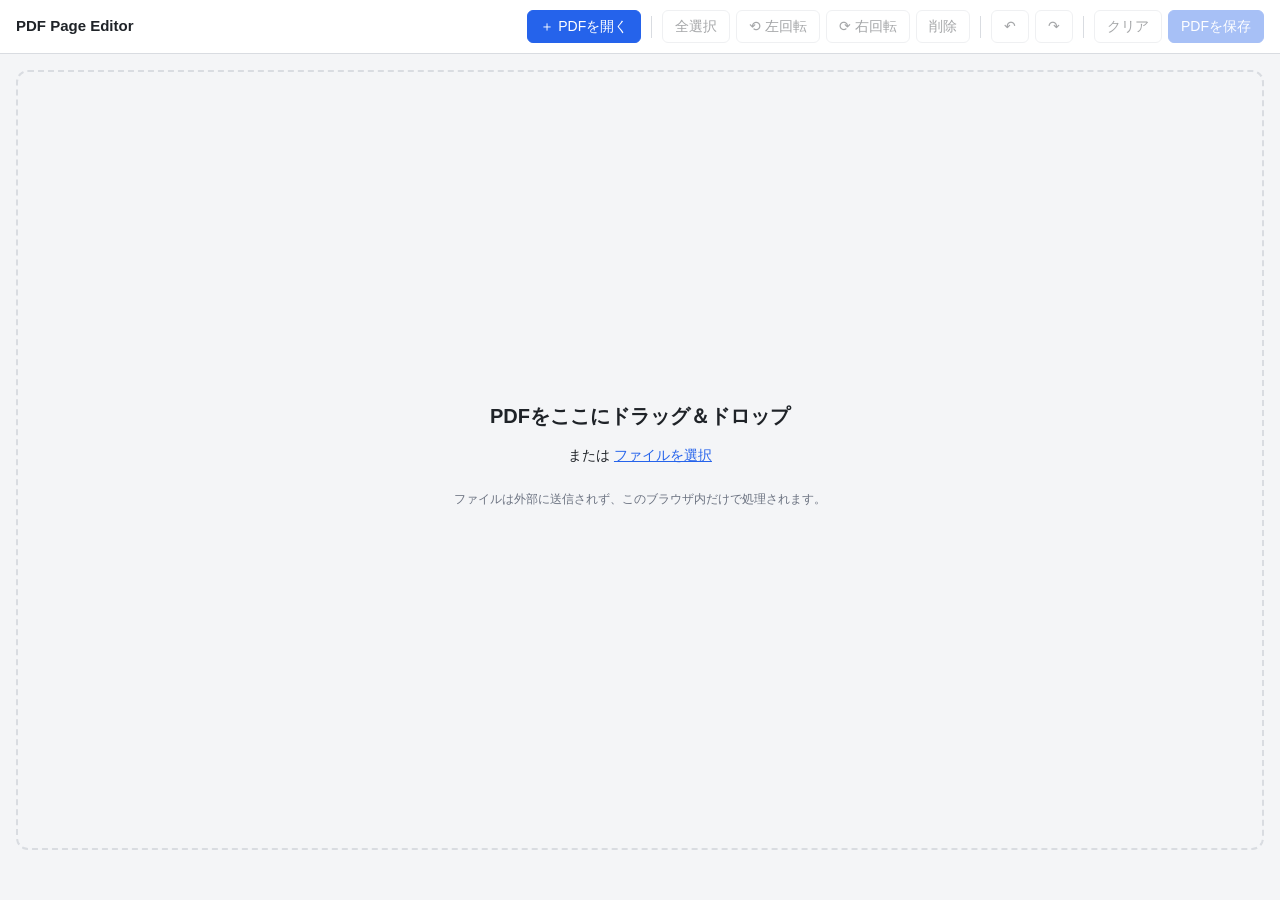
==== editor.html @ 8ceba5fd "Initial commit: PDF Page Editor Chrome extension Co-Authored-By: Claude Opus 5.5 <noreply@anthropic." ====
<!doctype html>
<html lang="ja">
<head>
  <meta charset="utf-8">
  <meta name="viewport" content="width=device-width, initial-scale=1">
  <title>PDF Page Editor</title>
  <link rel="icon" href="icons/icon48.png">
  <link rel="stylesheet" href="editor.css">
</head>
<body>
  <header class="toolbar">
    <div class="brand">PDF Page Editor</div>
    <div class="actions">
      <button id="btn-add" class="primary" title="PDFを開く / 末尾に追加して結合">＋ PDFを追加</button>
      <span class="sep"></span>
      <button id="btn-select-all" title="すべて選択 (⌘/Ctrl+A)">全選択</button>
      <button id="btn-rotate-left" title="選択ページを左に90°回転" disabled>⟲ 左回転</button>
      <button id="btn-rotate-right" title="選択ページを右に90°回転" disabled>⟳ 右回転</button>
      <button id="btn-delete" class="danger" title="選択ページを削除 (Delete)" disabled>削除</button>
      <span class="sep"></span>
      <button id="btn-undo" title="元に戻す (⌘/Ctrl+Z)" disabled>↶</button>
      <button id="btn-redo" title="やり直す (⌘/Ctrl+Shift+Z)" disabled>↷</button>
      <span class="sep"></span>
      <button id="btn-reset" title="すべて閉じて最初から">クリア</button>
      <button id="btn-save" class="primary" title="編集後のPDFをダウンロード (⌘/Ctrl+S)" disabled>PDFを保存</button>
    </div>
  </header>

  <div class="status" id="status"></div>

  <main id="main">
    <div id="empty" class="empty">
      <div class="drop-hint">
        <p class="big">PDFをここにドラッグ＆ドロップ</p>
        <p>または <button id="btn-open" class="link">ファイルを選択</button></p>
        <p class="note">ファイルは外部に送信されず、このブラウザ内だけで処理されます。</p>
      </div>
    </div>
    <div id="grid" class="grid" hidden></div>
  </main>

  <div id="drop-overlay" class="drop-overlay" hidden>ドロップしてPDFを追加</div>

  <input type="file" id="file-input" accept="application/pdf,.pdf" multiple hidden>

  <script src="lib/pdf-lib.min.js"></script>
  <script type="module" src="editor.js"></script>
</body>
</html>
---- editor.css ----
:root {
  --bg: #f4f5f7;
  --surface: #ffffff;
  --text: #1f2328;
  --muted: #6b7280;
  --border: #d9dce1;
  --accent: #2563eb;
  --accent-weak: #dbe7ff;
  --danger: #dc2626;
  --shadow: 0 1px 3px rgba(0, 0, 0, .12);
}
@media (prefers-color-scheme: dark) {
  :root {
    --bg: #17191c;
    --surface: #23262b;
    --text: #e6e8eb;
    --muted: #9aa1ab;
    --border: #3a3f46;
    --accent: #5b8cff;
    --accent-weak: #22345c;
    --danger: #f05252;
    --shadow: 0 1px 3px rgba(0, 0, 0, .5);
  }
}

* { box-sizing: border-box; }
html, body { margin: 0; height: 100%; }
body {
  background: var(--bg);
  color: var(--text);
  font: 14px/1.5 -apple-system, BlinkMacSystemFont, "Hiragino Sans", "Yu Gothic UI", "Meiryo", sans-serif;
}

.toolbar {
  position: sticky; top: 0; z-index: 10;
  display: flex; align-items: center; gap: 16px; flex-wrap: wrap;
  padding: 10px 16px;
  background: var(--surface);
  border-bottom: 1px solid var(--border);
}
.brand { font-weight: 700; font-size: 15px; }
.actions { display: flex; align-items: center; gap: 6px; flex-wrap: wrap; margin-left: auto; }
.sep { width: 1px; height: 22px; background: var(--border); margin: 0 4px; }

button {
  font: inherit; color: var(--text);
  background: var(--surface);
  border: 1px solid var(--border);
  border-radius: 6px;
  padding: 5px 12px;
  cursor: pointer;
}
button:hover:not(:disabled) { border-color: var(--accent); }
button:disabled { opacity: .4; cursor: default; }
button.primary { background: var(--accent); border-color: var(--accent); color: #fff; }
button.primary:hover:not(:disabled) { filter: brightness(1.1); }
button.danger:not(:disabled) { color: var(--danger); }
button.link { border: none; background: none; color: var(--accent); padding: 0; text-decoration: underline; }

.status { min-height: 0; padding: 0 16px; color: var(--muted); font-size: 13px; }
.status:not(:empty) { padding: 8px 16px; }

main { padding: 16px; }

.empty {
  display: grid; place-items: center;
  min-height: calc(100vh - 120px);
  border: 2px dashed var(--border);
  border-radius: 12px;
  text-align: center;
}
.drop-hint .big { font-size: 20px; font-weight: 600; margin: 0 0 8px; }
.drop-hint .note { color: var(--muted); font-size: 12px; margin-top: 24px; }

.grid {
  display: grid;
  grid-template-columns: repeat(auto-fill, minmax(170px, 1fr));
  gap: 16px;
}

.card {
  position: relative;
  background: var(--surface);
  border: 2px solid transparent;
  border-radius: 8px;
  box-shadow: var(--shadow);
  padding: 8px;
  cursor: grab;
  user-select: none;
}
.card.selected { border-color: var(--accent); background: var(--accent-weak); }
.card.dragging { opacity: .35; }
.card.drop-before::before,
.card.drop-after::after {
  content: ""; position: absolute; top: 4px; bottom: 4px; width: 4px;
  background: var(--accent); border-radius: 2px;
}
.card.drop-before::before { left: -10px; }
.card.drop-after::after { right: -10px; }

.thumb {
  position: relative;
  aspect-ratio: 1 / 1;
  display: grid; place-items: center;
  overflow: hidden;
}
.thumb img {
  position: absolute; inset: 0; margin: auto;
  max-width: 100%; max-height: 100%;
  box-shadow: 0 0 0 1px var(--border);
  background: #fff;
  transition: transform .15s ease;
  pointer-events: none;
}
.thumb .loading { color: var(--muted); font-size: 12px; }

.meta {
  display: flex; align-items: center; justify-content: space-between;
  margin-top: 6px; font-size: 12px;
}
.meta .num { font-weight: 600; }
.meta .src { color: var(--muted); overflow: hidden; text-overflow: ellipsis; white-space: nowrap; max-width: 60%; }

.card-tools {
  position: absolute; top: 6px; right: 6px;
  display: flex; gap: 4px;
  opacity: 0; transition: opacity .1s;
}
.card:hover .card-tools { opacity: 1; }
.card-tools button {
  width: 28px; height: 28px; padding: 0;
  border-radius: 50%;
  box-shadow: var(--shadow);
  font-size: 14px; line-height: 1;
}
.card-tools button.del:hover { color: #fff; background: var(--danger); border-color: var(--danger); }

.drop-overlay {
  position: fixed; inset: 0; z-index: 20;
  display: grid; place-items: center;
  background: rgba(37, 99, 235, .15);
  border: 4px dashed var(--accent);
  font-size: 22px; font-weight: 700; color: var(--accent);
  pointer-events: none;
}
[hidden] { display: none !important; }
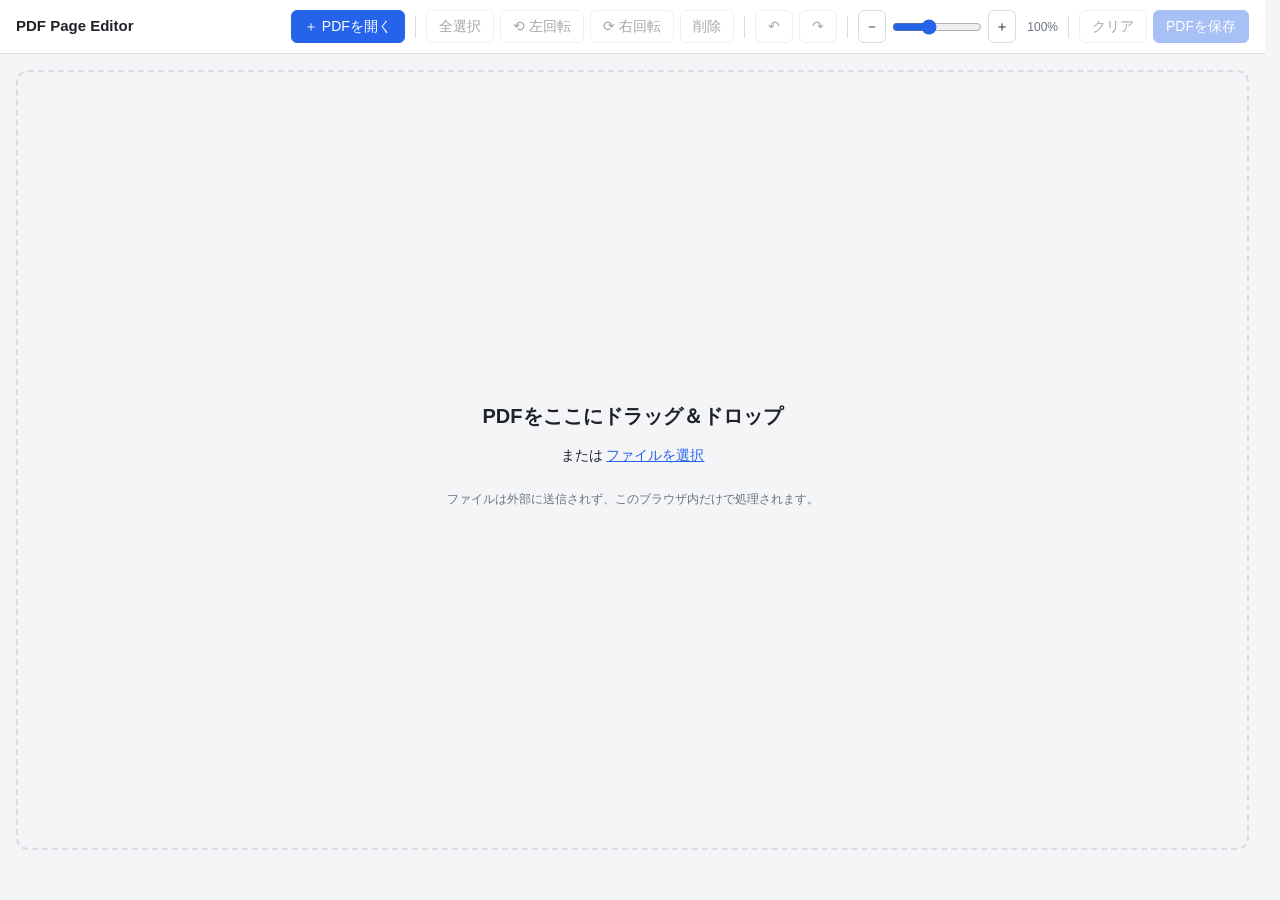
==== commit c8011fd0: "Add zoom control, keep layout stable on zoom, add packaging script (v1.1.0) - Thumbnail zoom 60-300%" ====
--- a/editor.html
+++ b/editor.html
@@ -20,6 +20,13 @@
       <span class="sep"></span>
       <button id="btn-undo" title="元に戻す (⌘/Ctrl+Z)" disabled>↶</button>
       <button id="btn-redo" title="やり直す (⌘/Ctrl+Shift+Z)" disabled>↷</button>
+      <span class="sep"></span>
+      <div class="zoom" title="表示倍率">
+        <button id="btn-zoom-out" aria-label="縮小">－</button>
+        <input type="range" id="zoom" min="0" max="5" step="1" value="2" aria-label="表示倍率">
+        <button id="btn-zoom-in" aria-label="拡大">＋</button>
+        <span id="zoom-label" class="zoom-label">100%</span>
+      </div>
       <span class="sep"></span>
       <button id="btn-reset" title="すべて閉じて最初から">クリア</button>
       <button id="btn-save" class="primary" title="編集後のPDFをダウンロード (⌘/Ctrl+S)" disabled>PDFを保存</button>
--- a/editor.css
+++ b/editor.css
@@ -25,6 +25,7 @@
 
 * { box-sizing: border-box; }
 html, body { margin: 0; height: 100%; }
+html { scrollbar-gutter: stable; } /* スクロールバーの出入りで画面が横にずれないようにする */
 body {
   background: var(--bg);
   color: var(--text);
@@ -72,9 +73,16 @@
 .drop-hint .big { font-size: 20px; font-weight: 600; margin: 0 0 8px; }
 .drop-hint .note { color: var(--muted); font-size: 12px; margin-top: 24px; }
 
+.zoom { display: flex; align-items: center; gap: 4px; }
+.zoom button { width: 28px; padding: 5px 0; }
+.zoom input { width: 90px; accent-color: var(--accent); }
+.zoom-label { width: 3.2em; text-align: right; font-size: 12px; color: var(--muted); font-variant-numeric: tabular-nums; }
+
 .grid {
+  --card: 170px; /* 表示倍率に合わせて editor.js が変更する */
   display: grid;
-  grid-template-columns: repeat(auto-fill, minmax(170px, 1fr));
+  grid-template-columns: repeat(auto-fill, min(var(--card), 100%));
+  justify-content: start;
   gap: 16px;
 }
 
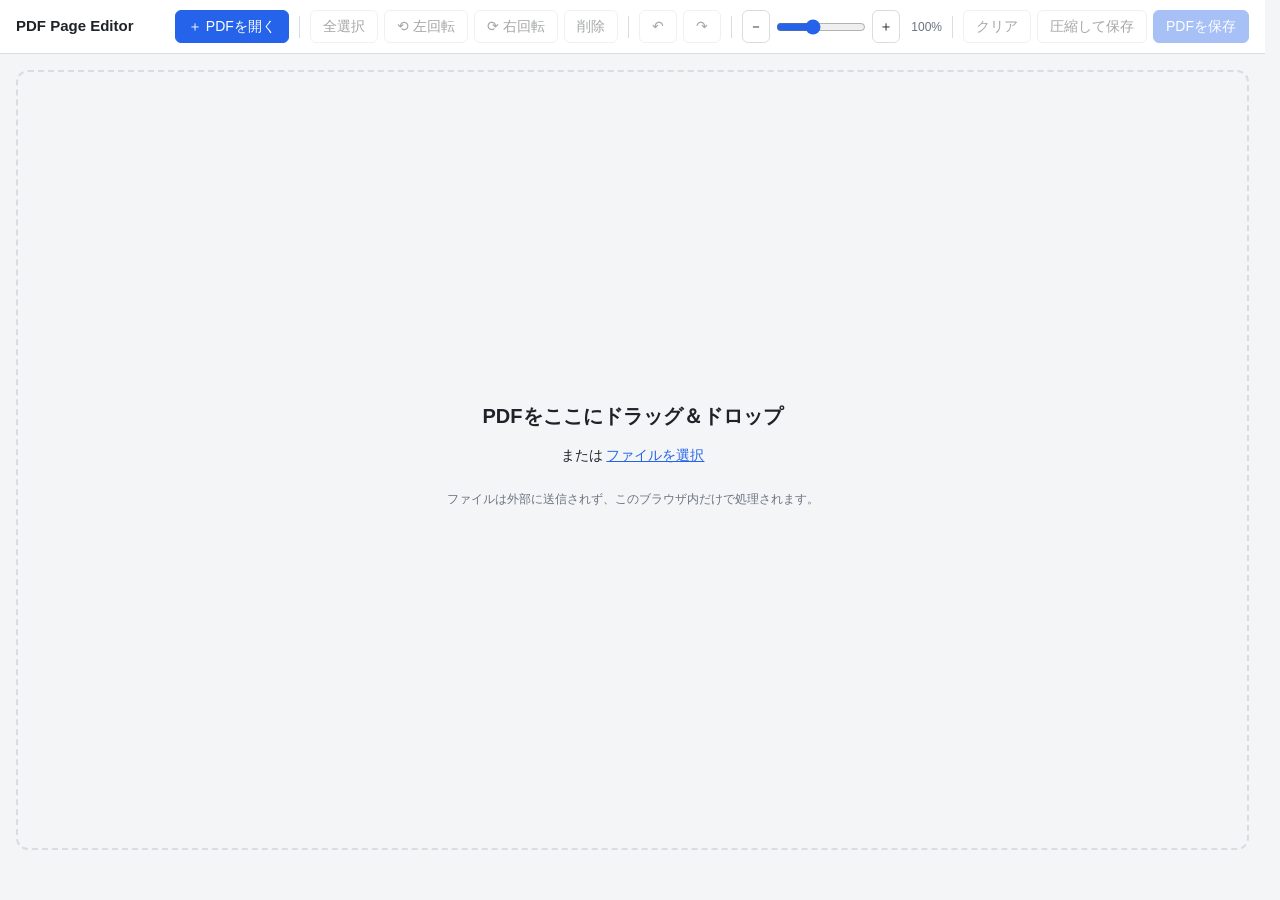
==== commit dc501d54: "Add file size compression (v1.2.0) - Compress dialog with three levels: light/standard recompress JP" ====
--- a/editor.html
+++ b/editor.html
@@ -29,9 +29,38 @@
       </div>
       <span class="sep"></span>
       <button id="btn-reset" title="すべて閉じて最初から">クリア</button>
+      <button id="btn-compress" title="ファイルサイズを小さくして保存" disabled>圧縮して保存</button>
       <button id="btn-save" class="primary" title="編集後のPDFをダウンロード (⌘/Ctrl+S)" disabled>PDFを保存</button>
     </div>
   </header>
+
+  <dialog id="compress-dialog" aria-labelledby="compress-title">
+    <form method="dialog">
+      <h2 id="compress-title">圧縮して保存</h2>
+      <fieldset>
+        <legend>圧縮のしかた</legend>
+        <label class="level">
+          <input type="radio" name="level" value="light">
+          <span><b>軽め</b><small>画像を少しだけ小さくします。見た目はほぼ変わりません。</small></span>
+        </label>
+        <label class="level">
+          <input type="radio" name="level" value="standard" checked>
+          <span><b>標準（おすすめ）</b><small>画像を画面やメールで見るのに十分な画質にします。文字はそのままなので、選択や検索もできます。</small></span>
+        </label>
+        <label class="level">
+          <input type="radio" name="level" value="max">
+          <span><b>最大</b><small>ページ全体を画像にして、できるだけ小さくします。<em>文字の選択や検索はできなくなります。</em></small></span>
+        </label>
+      </fieldset>
+      <p class="compress-note">写真やスキャンした書類が多いPDFほど小さくなります。</p>
+      <p id="compress-result" class="compress-result" role="status" hidden></p>
+      <div class="dialog-actions">
+        <button value="cancel" formnovalidate>閉じる</button>
+        <button type="button" id="btn-compress-run" class="primary">圧縮する</button>
+        <button type="button" id="btn-compress-download" class="primary" hidden>ダウンロード</button>
+      </div>
+    </form>
+  </dialog>
 
   <div class="status" id="status"></div>
 
--- a/editor.css
+++ b/editor.css
@@ -151,4 +151,32 @@
   font-size: 22px; font-weight: 700; color: var(--accent);
   pointer-events: none;
 }
+dialog {
+  width: min(480px, calc(100vw - 32px));
+  padding: 24px;
+  border: 1px solid var(--border);
+  border-radius: 12px;
+  background: var(--surface);
+  color: var(--text);
+  box-shadow: 0 10px 40px rgba(0, 0, 0, .25);
+}
+dialog::backdrop { background: rgba(0, 0, 0, .35); }
+dialog h2 { margin: 0 0 16px; font-size: 18px; }
+dialog fieldset { border: 0; margin: 0; padding: 0; display: grid; gap: 8px; }
+dialog legend { font-size: 12px; color: var(--muted); margin-bottom: 6px; padding: 0; }
+.level {
+  display: flex; gap: 10px; align-items: flex-start;
+  padding: 10px 12px;
+  border: 1px solid var(--border); border-radius: 8px;
+  cursor: pointer;
+}
+.level:has(input:checked) { border-color: var(--accent); background: var(--accent-weak); }
+.level input { margin-top: 4px; accent-color: var(--accent); }
+.level b { display: block; }
+.level small { display: block; color: var(--muted); font-size: 12px; line-height: 1.5; }
+.level em { font-style: normal; color: var(--danger); }
+.compress-note { margin: 12px 0 0; font-size: 12px; color: var(--muted); }
+.compress-result { margin: 12px 0 0; padding: 10px 12px; border-radius: 8px; background: var(--bg); font-size: 13px; }
+.dialog-actions { display: flex; justify-content: flex-end; gap: 8px; margin-top: 20px; }
+
 [hidden] { display: none !important; }
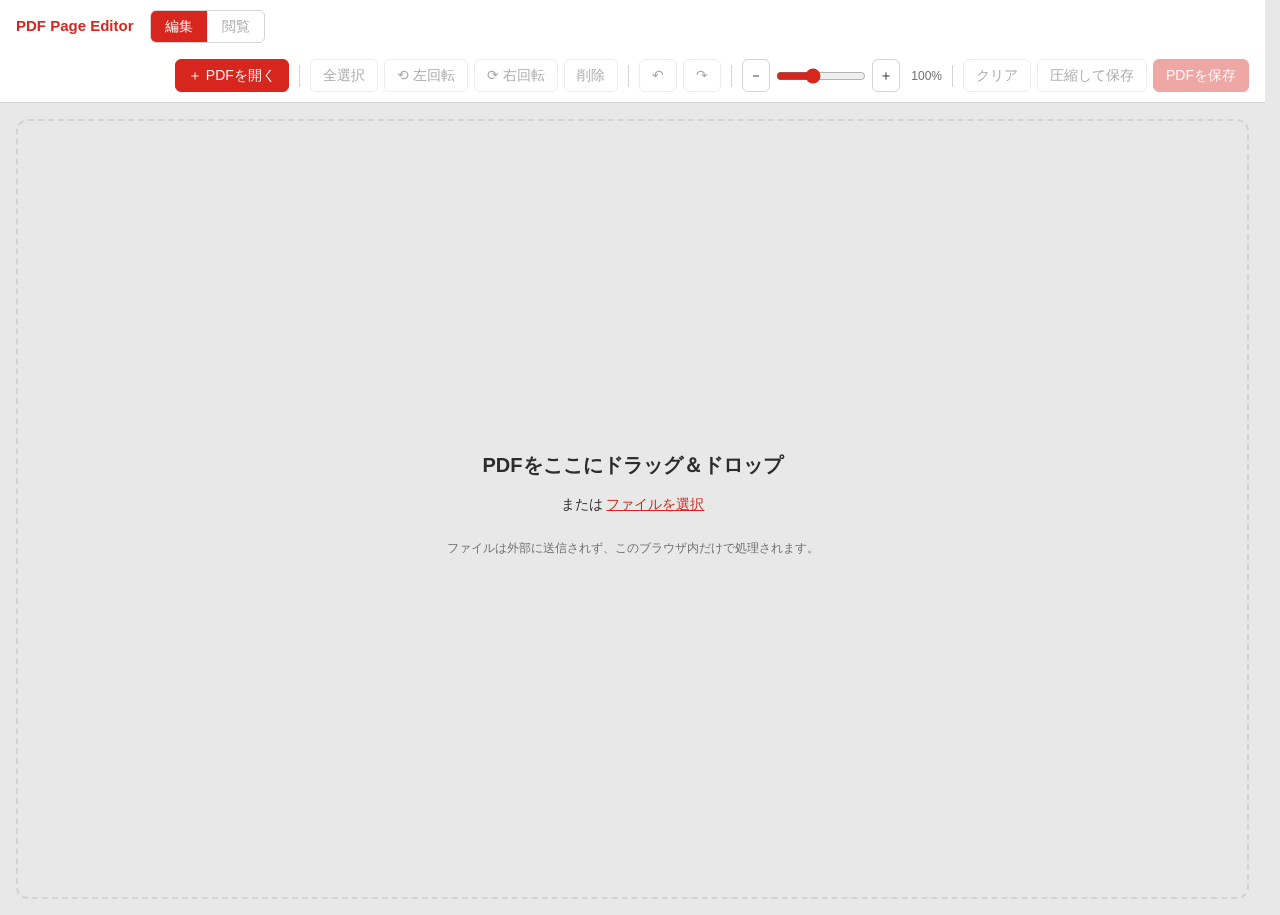
==== commit 48f9c829: "Add view mode (v1.3.0) - Toggle between edit and view mode; view shows pages large in a vertical scr" ====
--- a/editor.html
+++ b/editor.html
@@ -10,16 +10,32 @@
 <body>
   <header class="toolbar">
     <div class="brand">PDF Page Editor</div>
+    <div class="mode" role="group" aria-label="表示モード">
+      <button id="mode-edit" aria-pressed="true" title="ページの並べ替え・削除などをする">編集</button>
+      <button id="mode-view" aria-pressed="false" title="ページを大きく表示して読む (V)" disabled>閲覧</button>
+    </div>
     <div class="actions">
       <button id="btn-add" class="primary" title="PDFを開く / 末尾に追加して結合">＋ PDFを追加</button>
       <span class="sep"></span>
-      <button id="btn-select-all" title="すべて選択 (⌘/Ctrl+A)">全選択</button>
-      <button id="btn-rotate-left" title="選択ページを左に90°回転" disabled>⟲ 左回転</button>
-      <button id="btn-rotate-right" title="選択ページを右に90°回転" disabled>⟳ 右回転</button>
-      <button id="btn-delete" class="danger" title="選択ページを削除 (Delete)" disabled>削除</button>
-      <span class="sep"></span>
-      <button id="btn-undo" title="元に戻す (⌘/Ctrl+Z)" disabled>↶</button>
-      <button id="btn-redo" title="やり直す (⌘/Ctrl+Shift+Z)" disabled>↷</button>
+      <span class="group edit-only">
+        <button id="btn-select-all" title="すべて選択 (⌘/Ctrl+A)">全選択</button>
+        <button id="btn-rotate-left" title="選択ページを左に90°回転" disabled>⟲ 左回転</button>
+        <button id="btn-rotate-right" title="選択ページを右に90°回転" disabled>⟳ 右回転</button>
+        <button id="btn-delete" class="danger" title="選択ページを削除 (Delete)" disabled>削除</button>
+        <span class="sep"></span>
+        <button id="btn-undo" title="元に戻す (⌘/Ctrl+Z)" disabled>↶</button>
+        <button id="btn-redo" title="やり直す (⌘/Ctrl+Shift+Z)" disabled>↷</button>
+      </span>
+      <span class="group view-only">
+        <button id="btn-prev" aria-label="前のページ" title="前のページ (←)">‹</button>
+        <span class="page-nav">
+          <input type="text" id="page-input" inputmode="numeric" aria-label="ページ番号" value="1">
+          <span>/ <span id="page-total">1</span></span>
+        </span>
+        <button id="btn-next" aria-label="次のページ" title="次のページ (→)">›</button>
+        <span class="sep"></span>
+        <button id="btn-fit" title="ページの幅を画面に合わせる">幅に合わせる</button>
+      </span>
       <span class="sep"></span>
       <div class="zoom" title="表示倍率">
         <button id="btn-zoom-out" aria-label="縮小">－</button>
@@ -73,6 +89,7 @@
       </div>
     </div>
     <div id="grid" class="grid" hidden></div>
+    <div id="viewer" class="viewer" hidden></div>
   </main>
 
   <div id="drop-overlay" class="drop-overlay" hidden>ドロップしてPDFを追加</div>
--- a/editor.css
+++ b/editor.css
@@ -1,30 +1,35 @@
 :root {
-  --bg: #f4f5f7;
+  /* Adobe Acrobat 風: グレーの作業領域に白いパネル、アクセントは赤 */
+  --bg: #e8e8e8;
   --surface: #ffffff;
-  --text: #1f2328;
-  --muted: #6b7280;
-  --border: #d9dce1;
-  --accent: #2563eb;
-  --accent-weak: #dbe7ff;
-  --danger: #dc2626;
-  --shadow: 0 1px 3px rgba(0, 0, 0, .12);
+  --text: #2c2c2c;
+  --muted: #6e6e6e;
+  --border: #d3d3d3;
+  --accent: #d7261e;
+  --accent-weak: #fde8e7;
+  --accent-tint: rgba(215, 38, 30, .12);
+  --danger: #b0150f;
+  --shadow: 0 1px 3px rgba(0, 0, 0, .14);
 }
 @media (prefers-color-scheme: dark) {
   :root {
-    --bg: #17191c;
-    --surface: #23262b;
-    --text: #e6e8eb;
-    --muted: #9aa1ab;
-    --border: #3a3f46;
-    --accent: #5b8cff;
-    --accent-weak: #22345c;
-    --danger: #f05252;
+    --bg: #1b1b1b;
+    --surface: #2c2c2c;
+    --text: #e8e8e8;
+    --muted: #a3a3a3;
+    --border: #454545;
+    --accent: #e3433b;
+    --accent-weak: #4a2421;
+    --accent-tint: rgba(227, 67, 59, .16);
+    --danger: #ff6b63;
     --shadow: 0 1px 3px rgba(0, 0, 0, .5);
   }
 }
 
 * { box-sizing: border-box; }
-html, body { margin: 0; height: 100%; }
+/* body の高さを固定すると、長いページでツールバーの上部固定(sticky)が外れてしまうので min-height にする */
+html, body { margin: 0; }
+body { min-height: 100vh; }
 html { scrollbar-gutter: stable; } /* スクロールバーの出入りで画面が横にずれないようにする */
 body {
   background: var(--bg);
@@ -39,7 +44,7 @@
   background: var(--surface);
   border-bottom: 1px solid var(--border);
 }
-.brand { font-weight: 700; font-size: 15px; }
+.brand { font-weight: 700; font-size: 15px; color: var(--accent); }
 .actions { display: flex; align-items: center; gap: 6px; flex-wrap: wrap; margin-left: auto; }
 .sep { width: 1px; height: 22px; background: var(--border); margin: 0 4px; }
 
@@ -146,11 +151,56 @@
 .drop-overlay {
   position: fixed; inset: 0; z-index: 20;
   display: grid; place-items: center;
-  background: rgba(37, 99, 235, .15);
+  background: var(--accent-tint);
   border: 4px dashed var(--accent);
   font-size: 22px; font-weight: 700; color: var(--accent);
   pointer-events: none;
 }
+/* ---- 編集／閲覧の切り替え ---- */
+.mode { display: inline-flex; border: 1px solid var(--border); border-radius: 6px; overflow: hidden; }
+.mode button { border: 0; border-radius: 0; padding: 5px 14px; }
+.mode button + button { border-left: 1px solid var(--border); }
+.mode button[aria-pressed="true"] { background: var(--accent); color: #fff; }
+.group { display: contents; }
+body:not([data-mode="view"]) .view-only,
+body[data-mode="view"] .edit-only { display: none; }
+
+.page-nav { display: inline-flex; align-items: center; gap: 6px; font-size: 13px; color: var(--muted); font-variant-numeric: tabular-nums; }
+.page-nav input {
+  width: 3.5em; padding: 4px 6px; text-align: center;
+  font: inherit; color: var(--text); background: var(--surface);
+  border: 1px solid var(--border); border-radius: 6px;
+}
+.page-nav input:focus { outline: 2px solid var(--accent); outline-offset: -1px; }
+
+/* ---- 閲覧モード ---- */
+.viewer { display: flex; flex-direction: column; align-items: center; gap: 16px; padding-block: 8px 40px; }
+.view-page {
+  position: relative;
+  flex: none;
+  max-width: none;
+  background: #fff;
+  box-shadow: 0 1px 4px rgba(0, 0, 0, .25);
+}
+.view-page canvas { position: absolute; inset: 0; width: 100%; height: 100%; }
+/* 文字選択用の透明な文字(pdf.js の pdf_viewer.css から必要な部分だけ抜粋) */
+.textLayer {
+  position: absolute; inset: 0; overflow: clip; opacity: 1; line-height: 1;
+  text-align: initial; text-size-adjust: none; forced-color-adjust: none;
+  transform-origin: 0 0; caret-color: CanvasText; z-index: 0;
+}
+.textLayer :is(span, br) { color: transparent; position: absolute; white-space: pre; cursor: text; transform-origin: 0% 0%; }
+.textLayer > :not(.markedContent), .textLayer .markedContent span:not(.markedContent) { z-index: 1; }
+.textLayer span.markedContent { top: 0; height: 0; }
+.textLayer ::selection { background: rgba(0, 100, 255, .25); }
+.textLayer br::selection { background: transparent; }
+.textLayer .endOfContent { display: block; position: absolute; inset: 100% 0 0; z-index: 0; cursor: default; user-select: none; }
+.textLayer.selecting .endOfContent { top: 0; }
+/* 回転したページでは、文字レイヤーを回転前の向きで作ってからCSSで回す(pdf.js の仕組み) */
+.textLayer[data-main-rotation="90"] { transform: rotate(90deg) translateY(-100%); }
+.textLayer[data-main-rotation="180"] { transform: rotate(180deg) translate(-100%, -100%); }
+.textLayer[data-main-rotation="270"] { transform: rotate(270deg) translateX(-100%); }
+
 dialog {
   width: min(480px, calc(100vw - 32px));
   padding: 24px;
